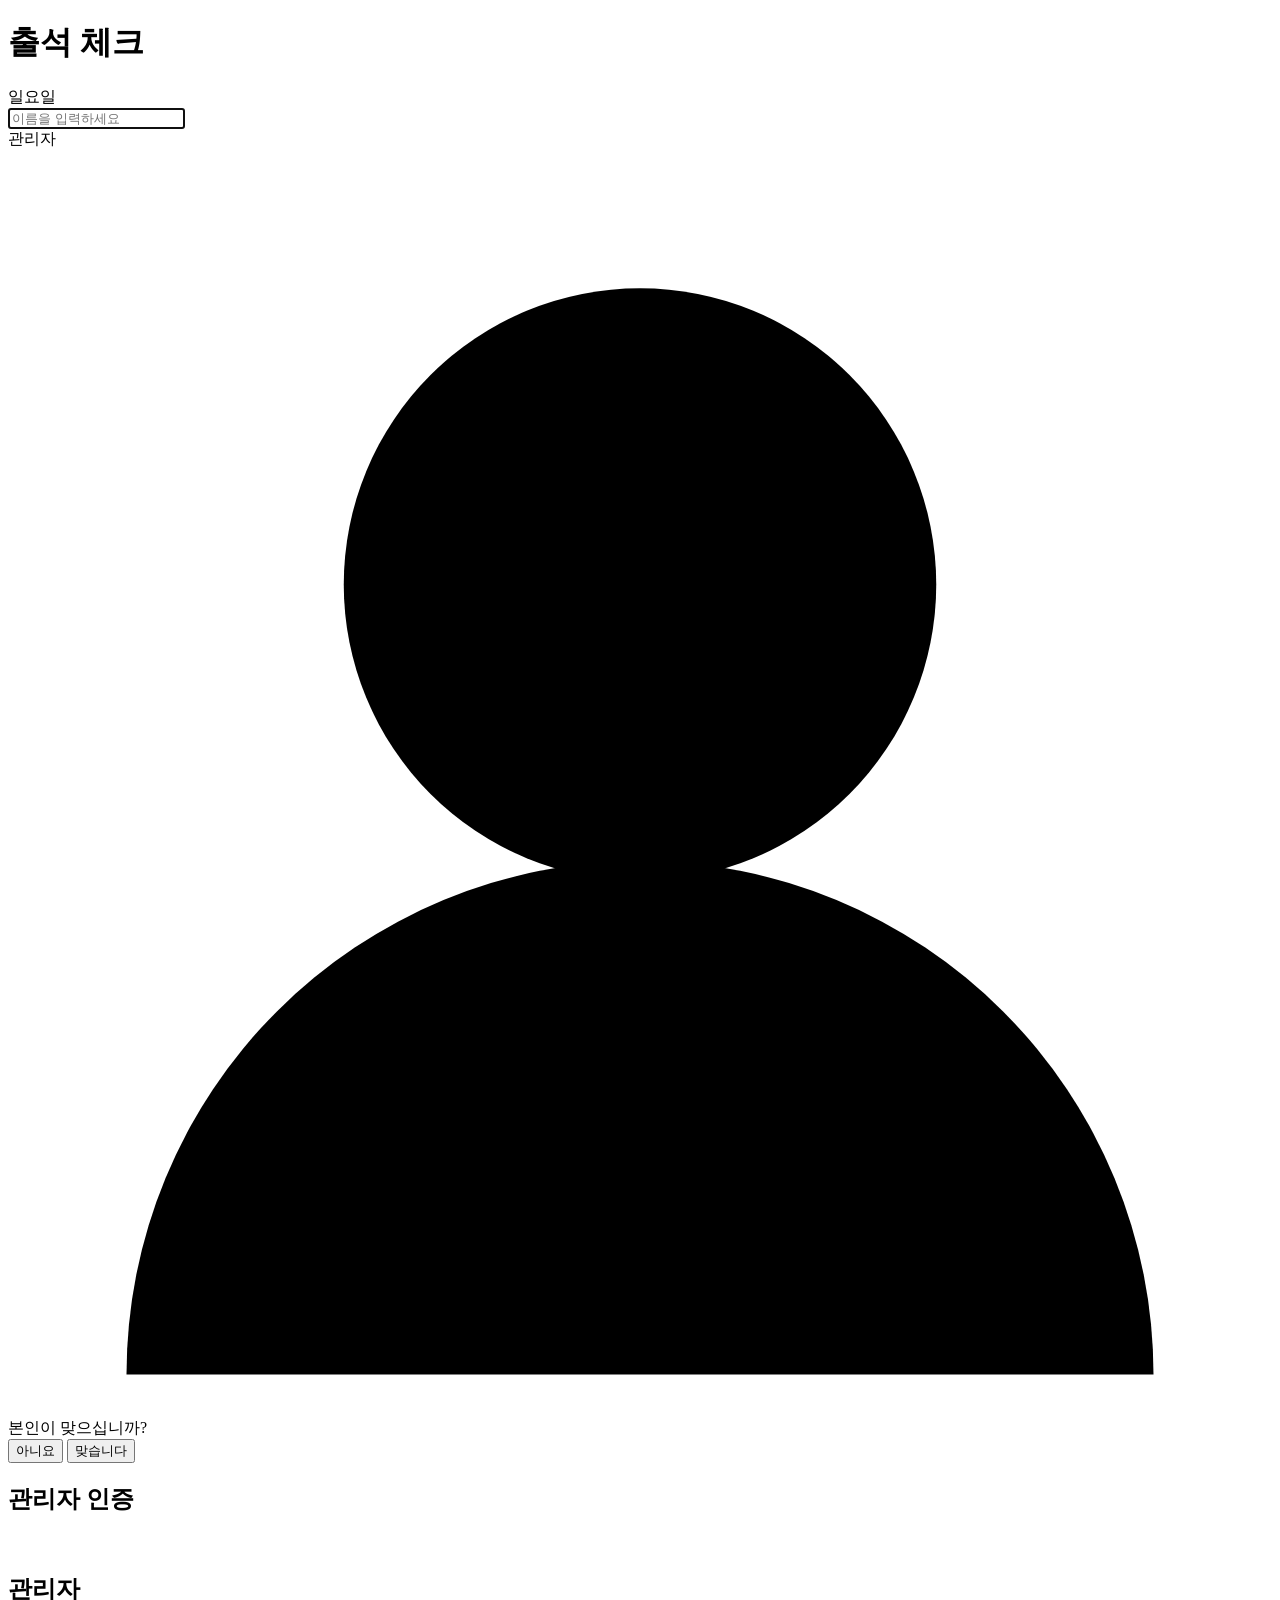
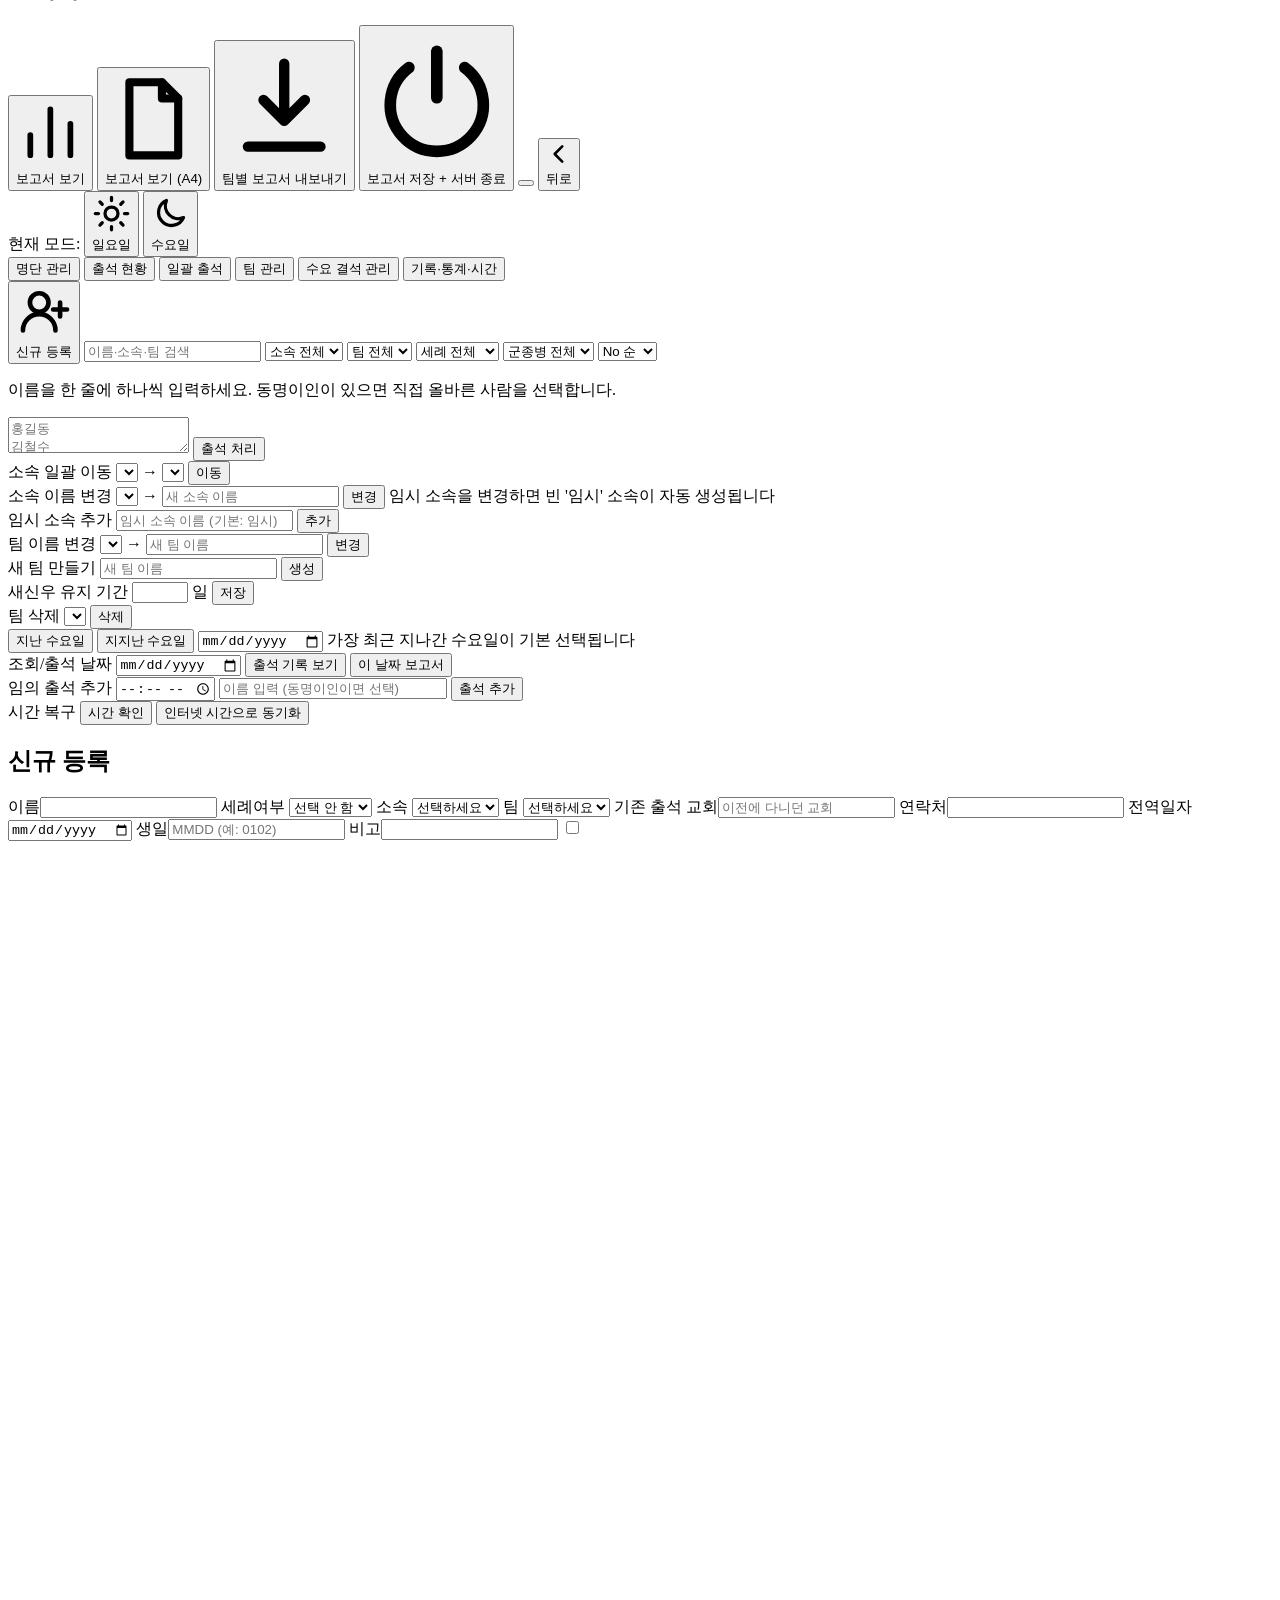
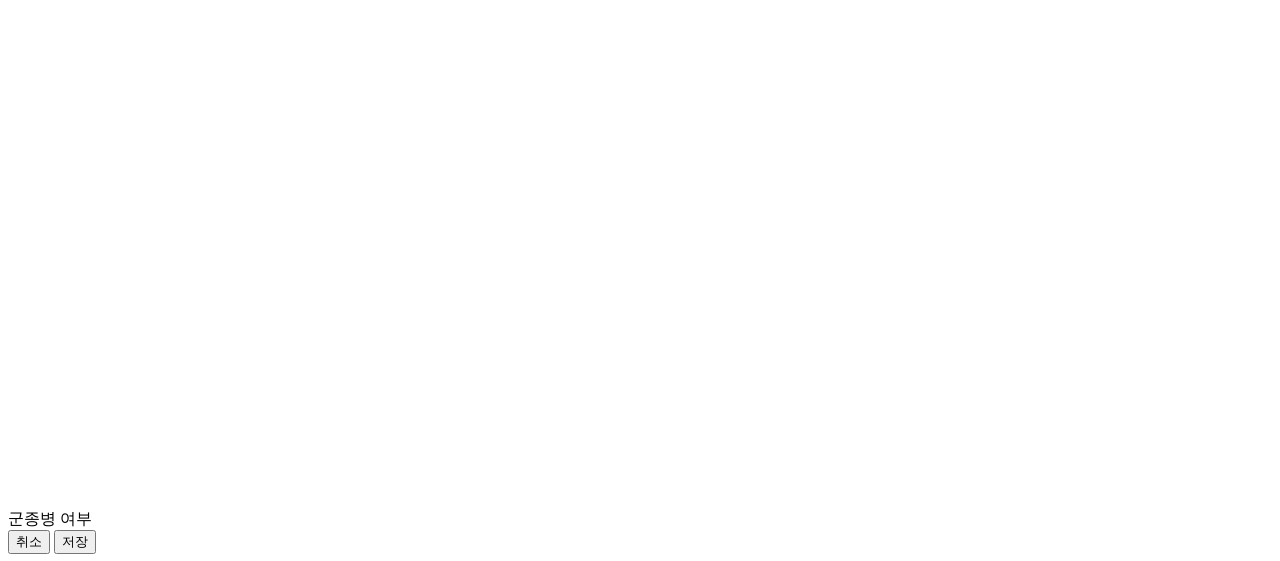
==== 주일/static/index.html @ 5f75ec71 "py js 간소화" ====
<!DOCTYPE html>
<html lang="ko">
<head>
<meta charset="UTF-8">
<meta name="viewport" content="width=device-width, initial-scale=1.0, user-scalable=no">
<title>출석 체크</title>
<link rel="stylesheet" href="/static/kiosk.css">
</head>
<body>
<div id="app">

  <!-- 메인 화면 -->
  <div id="screen-main" class="screen active">
    <div class="header">
      <h1>출석 체크</h1>
      <div class="header-right">
        <span class="mode-badge" id="mode-badge">일요일</span>
        <span class="env-badge" id="env-badge" style="display:none">(개발자 모드)</span>
        <div class="today" id="today"></div>
      </div>
    </div>
    <div class="search-area">
      <input id="name-input" class="input-box" type="text" autocomplete="off" placeholder="이름을 입력하세요" autofocus>
      <div id="suggestions" class="suggestions"></div>
    </div>
    <div class="admin-zone" id="admin-zone">관리자</div>
  </div>

  <!-- 2단계 확인 -->
  <div id="screen-confirm" class="screen">
    <div class="confirm-card">
      <div class="confirm-icon" aria-hidden="true">
        <svg viewBox="0 0 64 64" fill="currentColor" xmlns="http://www.w3.org/2000/svg">
          <circle cx="32" cy="22" r="15"/>
          <path d="M6 62a26 26 0 0 1 52 0z"/>
        </svg>
      </div>
      <div class="confirm-name" id="confirm-name"></div>
      <div class="confirm-sub" id="confirm-sub"></div>
      <div class="confirm-q">본인이 맞으십니까?</div>
      <div class="confirm-btns">
        <button class="btn btn-big btn-danger" id="btn-cancel">아니요</button>
        <button class="btn btn-big btn-primary" id="btn-ok">맞습니다</button>
      </div>
    </div>
  </div>

  <!-- 완료/오류 화면 -->
  <div id="screen-result" class="screen">
    <div class="result-card" id="result-card">
      <div class="result-icon" id="result-icon"></div>
      <div class="result-msg" id="result-msg"></div>
      <div class="result-sub" id="result-sub"></div>
    </div>
  </div>

  <!-- 관리자 PIN -->
  <div id="screen-admin-login" class="screen">
    <div class="panel">
      <h2>관리자 인증</h2>
      <div class="input-box" id="pin-display">&nbsp;</div>
      <div id="pin-error" class="pin-error"></div>
      <div id="pin-keypad" class="keypad"></div>
    </div>
  </div>

  <!-- 관리자 화면 -->
  <div id="screen-admin" class="screen">
    <div class="admin-header">
      <h2>관리자</h2>
      <div class="admin-header-btns">
        <button class="btn btn-primary" id="btn-report"><span class="ic" aria-hidden="true"><svg viewBox="0 0 24 24" fill="none" stroke="currentColor" stroke-width="2" stroke-linecap="round"><path d="M5 20v-7M12 20V4M19 20v-11"/></svg></span>보고서 보기</button>
        <button class="btn btn-primary" id="btn-report-a4"><span class="ic" aria-hidden="true"><svg viewBox="0 0 24 24" fill="none" stroke="currentColor" stroke-width="2" stroke-linecap="round" stroke-linejoin="round"><path d="M6 3h8l4 4v14H6z"/><path d="M14 3v4h4"/></svg></span>보고서 보기 (A4)</button>
        <button class="btn btn-primary" id="btn-export-teams"><span class="ic" aria-hidden="true"><svg viewBox="0 0 24 24" fill="none" stroke="currentColor" stroke-width="2" stroke-linecap="round" stroke-linejoin="round"><path d="M12 4v11m0 0l-4-4m4 4l4-4"/><path d="M5 20h14"/></svg></span>팀별 보고서 내보내기</button>
        <button class="btn btn-danger" id="btn-shutdown"><span class="ic" aria-hidden="true"><svg viewBox="0 0 24 24" fill="none" stroke="currentColor" stroke-width="2" stroke-linecap="round" stroke-linejoin="round"><path d="M12 4v8"/><path d="M7.2 6.8a8 8 0 1 0 9.6 0"/></svg></span>보고서 저장 + 서버 종료</button>
        <button class="btn btn-outline icon-btn" id="btn-theme" aria-label="화면 모드 전환" data-theme-label=""></button>
        <button class="btn btn-outline" id="btn-admin-back"><span class="ic" aria-hidden="true"><svg viewBox="0 0 24 24" fill="none" stroke="currentColor" stroke-width="2.4" stroke-linecap="round" stroke-linejoin="round"><path d="M15 5l-7 7 7 7"/></svg></span>뒤로</button>
      </div>
    </div>
    <div class="mode-admin">
      <span class="mode-admin-label">현재 모드:</span>
      <button class="btn mode-admin-btn active" id="admin-mode-sunday" data-mode="sunday"><span class="ic" aria-hidden="true"><svg viewBox="0 0 24 24" fill="none" stroke="currentColor" stroke-width="2" stroke-linecap="round"><circle cx="12" cy="12" r="4"/><path d="M12 2v2m0 16v2M4.9 4.9l1.4 1.4m11.4 11.4 1.4 1.4M2 12h2m16 0h2M4.9 19.1l1.4-1.4M17.7 6.3l1.4-1.4"/></svg></span>일요일</button>
      <button class="btn mode-admin-btn" id="admin-mode-wednesday" data-mode="wednesday"><span class="ic" aria-hidden="true"><svg viewBox="0 0 24 24" fill="none" stroke="currentColor" stroke-width="2" stroke-linecap="round" stroke-linejoin="round"><path d="M20 14.5A8 8 0 0 1 9.5 4 8 8 0 1 0 20 14.5z"/></svg></span>수요일</button>
      <span class="mode-admin-hint" id="mode-admin-hint"></span>
    </div>
    <div class="tabs">
      <button class="tab active" data-tab="roster">명단 관리</button>
      <button class="tab" data-tab="attend">출석 현황</button>
      <button class="tab" data-tab="bulk">일괄 출석</button>
      <button class="tab" data-tab="teams">팀 관리</button>
      <button class="tab" data-tab="absences">수요 결석 관리</button>
      <button class="tab" data-tab="history">기록·통계·시간</button>
    </div>
    <div id="tab-roster" class="tab-panel active">
      <div class="roster-toolbar">
        <button class="btn btn-primary" id="btn-add-user"><span class="ic" aria-hidden="true"><svg viewBox="0 0 24 24" fill="none" stroke="currentColor" stroke-width="2" stroke-linecap="round" stroke-linejoin="round"><circle cx="10" cy="8" r="4"/><path d="M3 20a7 7 0 0 1 14 0"/><path d="M19 8v6m-3-3h6"/></svg></span>신규 등록</button>
        <input id="roster-search" type="text" placeholder="이름·소속·팀 검색">
        <select id="roster-filter-aff" class="roster-select"><option value="">소속 전체</option></select>
        <select id="roster-filter-team" class="roster-select"><option value="">팀 전체</option></select>
        <select id="roster-filter-baptism" class="roster-select">
          <option value="">세례 전체</option>
          <option value="O">O (세례)</option>
          <option value="X">X (미세례)</option>
          <option value="blank">미기재</option>
        </select>
        <select id="roster-filter-chaplain" class="roster-select">
          <option value="">군종병 전체</option>
          <option value="1">군종병</option>
          <option value="0">일반 신우</option>
        </select>
        <select id="roster-sort" class="roster-select">
          <option value="id">No 순</option>
          <option value="name_asc">이름 ↑</option>
          <option value="name_desc">이름 ↓</option>
          <option value="birthday_asc">생일 ↑</option>
          <option value="birthday_desc">생일 ↓</option>
          <option value="team_asc">팀 ↑</option>
          <option value="team_desc">팀 ↓</option>
        </select>
      </div>
      <div id="roster-table-wrap" class="table-wrap"></div>
    </div>
    <div id="tab-attend" class="tab-panel">
      <div id="attend-summary" class="attend-summary"></div>
      <div class="table-wrap"><table id="attend-table"></table></div>
    </div>
    <div id="tab-bulk" class="tab-panel">
      <div class="bulk-toolbar">
        <p class="bulk-hint">이름을 한 줄에 하나씩 입력하세요. 동명이인이 있으면 직접 올바른 사람을 선택합니다.</p>
        <textarea id="bulk-names" class="bulk-textarea" placeholder="홍길동&#10;김철수&#10;이영희"></textarea>
        <button class="btn btn-primary" id="btn-bulk-run">출석 처리</button>
      </div>
      <div id="bulk-resolve" class="bulk-resolve"></div>
      <div id="bulk-result" class="bulk-result"></div>
    </div>
    <div id="tab-teams" class="tab-panel">
      <div class="team-admin">
        <div class="team-admin-row">
          <span class="team-admin-label">소속 일괄 이동</span>
          <select id="tm-move-aff" class="input-select"></select>
          <span class="team-arrow">→</span>
          <select id="tm-move-team" class="input-select"></select>
          <button class="btn btn-primary" id="btn-team-move">이동</button>
          <span class="team-admin-hint" id="tm-move-hint"></span>
        </div>
        <div class="team-admin-row">
          <span class="team-admin-label">소속 이름 변경</span>
          <select id="am-rename-old" class="input-select"></select>
          <span class="team-arrow">→</span>
          <input id="am-rename-new" type="text" placeholder="새 소속 이름">
          <button class="btn btn-primary" id="btn-aff-rename">변경</button>
          <span class="team-admin-hint">임시 소속을 변경하면 빈 '임시' 소속이 자동 생성됩니다</span>
        </div>
        <div class="team-admin-row">
          <span class="team-admin-label">임시 소속 추가</span>
          <input id="am-create-name" type="text" placeholder="임시 소속 이름 (기본: 임시)">
          <button class="btn btn-primary" id="btn-aff-create">추가</button>
        </div>
        <div class="team-admin-row">
          <span class="team-admin-label">팀 이름 변경</span>
          <select id="tm-rename-old" class="input-select"></select>
          <span class="team-arrow">→</span>
          <input id="tm-rename-new" type="text" placeholder="새 팀 이름">
          <button class="btn btn-primary" id="btn-team-rename">변경</button>
        </div>
        <div class="team-admin-row">
          <span class="team-admin-label">새 팀 만들기</span>
          <input id="tm-create-name" type="text" placeholder="새 팀 이름">
          <button class="btn btn-primary" id="btn-team-create">생성</button>
        </div>
        <div class="team-admin-row">
          <span class="team-admin-label">새신우 유지 기간</span>
          <input id="tm-newbie-days" type="number" min="1" max="365">
          <span>일</span>
          <button class="btn btn-primary" id="btn-newbie-days">저장</button>
          <span class="team-admin-hint" id="tm-newbie-hint"></span>
        </div>
        <div class="team-admin-row">
          <span class="team-admin-label">팀 삭제</span>
          <select id="tm-delete-team" class="input-select"></select>
          <button class="btn btn-danger" id="btn-team-delete">삭제</button>
          <span class="team-admin-hint" id="tm-delete-hint"></span>
        </div>
      </div>
    </div>
    <div id="tab-absences" class="tab-panel">
      <div class="abs-toolbar">
        <button class="btn btn-outline" id="btn-abs-prev1">지난 수요일</button>
        <button class="btn btn-outline" id="btn-abs-prev2">지지난 수요일</button>
        <input type="date" id="abs-date" class="input-select abs-date">
        <span class="abs-date-hint">가장 최근 지나간 수요일이 기본 선택됩니다</span>
      </div>
      <div id="abs-list" class="table-wrap"></div>
    </div>
    <div id="tab-history" class="tab-panel">
      <div class="team-admin">
        <div class="team-admin-row">
          <span class="team-admin-label">조회/출석 날짜</span>
          <input id="h-date" type="date" class="input-select">
          <button class="btn btn-primary" id="btn-h-load">출석 기록 보기</button>
          <button class="btn btn-primary" id="btn-h-report">이 날짜 보고서</button>
        </div>
        <div class="team-admin-row" style="align-items:flex-start">
          <span class="team-admin-label">임의 출석 추가</span>
          <input id="h-time" type="time" class="input-select" style="max-width:160px">
          <input id="h-name" type="text" placeholder="이름 입력 (동명이인이면 선택)" class="input-select" style="min-width:220px">
          <button class="btn btn-primary" id="btn-h-add">출석 추가</button>
          <span class="team-admin-hint" id="h-add-hint"></span>
        </div>
        <div id="h-resolve" class="bulk-resolve-box"></div>
        <div class="team-admin-row" style="align-items:flex-start">
          <span class="team-admin-label">시간 복구</span>
          <button class="btn btn-primary" id="btn-time-check">시간 확인</button>
          <button class="btn btn-primary" id="btn-time-sync">인터넷 시간으로 동기화</button>
          <span class="team-admin-hint" id="h-time-hint"></span>
        </div>
      </div>
      <div id="h-list" class="table-wrap"></div>
    </div>
  </div>

  <!-- 사용자 등록/수정 폼 -->
  <div id="screen-user-form" class="screen">
    <div class="panel">
      <h2 id="form-title">신규 등록</h2>
      <div class="form-grid">
        <label>이름<input id="f-name" type="text"></label>
        <label>세례여부
          <select id="f-baptism" class="input-select">
            <option value="">선택 안 함</option>
            <option value="O">O (세례)</option>
            <option value="X">X (미세례)</option>
          </select>
        </label>
        <label>소속
          <select id="f-affiliation" class="input-select">
            <option value="">선택하세요</option>
          </select>
        </label>
        <label>팀
          <select id="f-team" class="input-select">
            <option value="">선택하세요</option>
          </select>
        </label>
        <label>기존 출석 교회<input id="f-prev-church" type="text" placeholder="이전에 다니던 교회"></label>
        <label>연락처<input id="f-phone" type="text"></label>
        <label>전역일자<input id="f-discharge" type="date"></label>
        <label>생일<input id="f-birthday" type="text" placeholder="MMDD (예: 0102)" maxlength="4"></label>
        <label>비고<input id="f-note" type="text"></label>
        <label class="form-check">
          <input type="checkbox" id="f-chaplain">
          <span class="check-box" aria-hidden="true"><svg viewBox="0 0 24 24" fill="none" stroke-width="3" stroke-linecap="round" stroke-linejoin="round"><path d="M20 6L9 17l-5-5"/></svg></span>
          <span>군종병 여부</span>
        </label>
      </div>
      <div class="form-btns">
        <button class="btn btn-danger" id="btn-form-cancel">취소</button>
        <button class="btn btn-primary" id="btn-form-save">저장</button>
      </div>
    </div>
  </div>

</div>

  <!-- iOS 스타일 알럿/토스트 -->
  <div id="ios-layer" class="ios-layer" aria-hidden="true">
    <div class="ios-backdrop"></div>
    <div class="ios-dialog" role="alertdialog" aria-modal="true" aria-labelledby="ios-dialog-title"></div>
  </div>
  <div id="ios-toast" class="ios-toast" role="status" aria-live="polite"></div>

<!-- core부터 시작 (다른 모듈이 의존) -->
<script src="/static/js/core/dom.js"></script>
<script src="/static/js/core/utils.js"></script>
<script src="/static/js/core/api.js"></script>

<!-- UI 컴포넌트 -->
<script src="/static/js/ui/screen.js"></script>
<script src="/static/js/ui/dialog.js"></script>
<script src="/static/js/ui/theme.js"></script>
<script src="/static/js/ui/picker.js"></script>

<!-- 공개 기능 -->
<script src="/static/js/public/search.js"></script>
<script src="/static/js/public/checkin.js"></script>

<!-- 관리자 기능 -->
<script src="/static/js/admin/auth.js"></script>
<script src="/static/js/admin/mode.js"></script>
<script src="/static/js/admin/roster.js"></script>
<script src="/static/js/admin/user_form.js"></script>
<script src="/static/js/admin/attendance.js"></script>
<script src="/static/js/admin/bulk.js"></script>
<script src="/static/js/admin/team.js"></script>
<script src="/static/js/admin/absence.js"></script>
<script src="/static/js/admin/history.js"></script>

<!-- 컴포넌트 -->
<script src="/static/js/components/report.js"></script>
<script src="/static/js/components/tabs.js"></script>

<!-- 진입점 (마지막) -->
<script src="/static/js/main.js"></script>
</body>
</html>
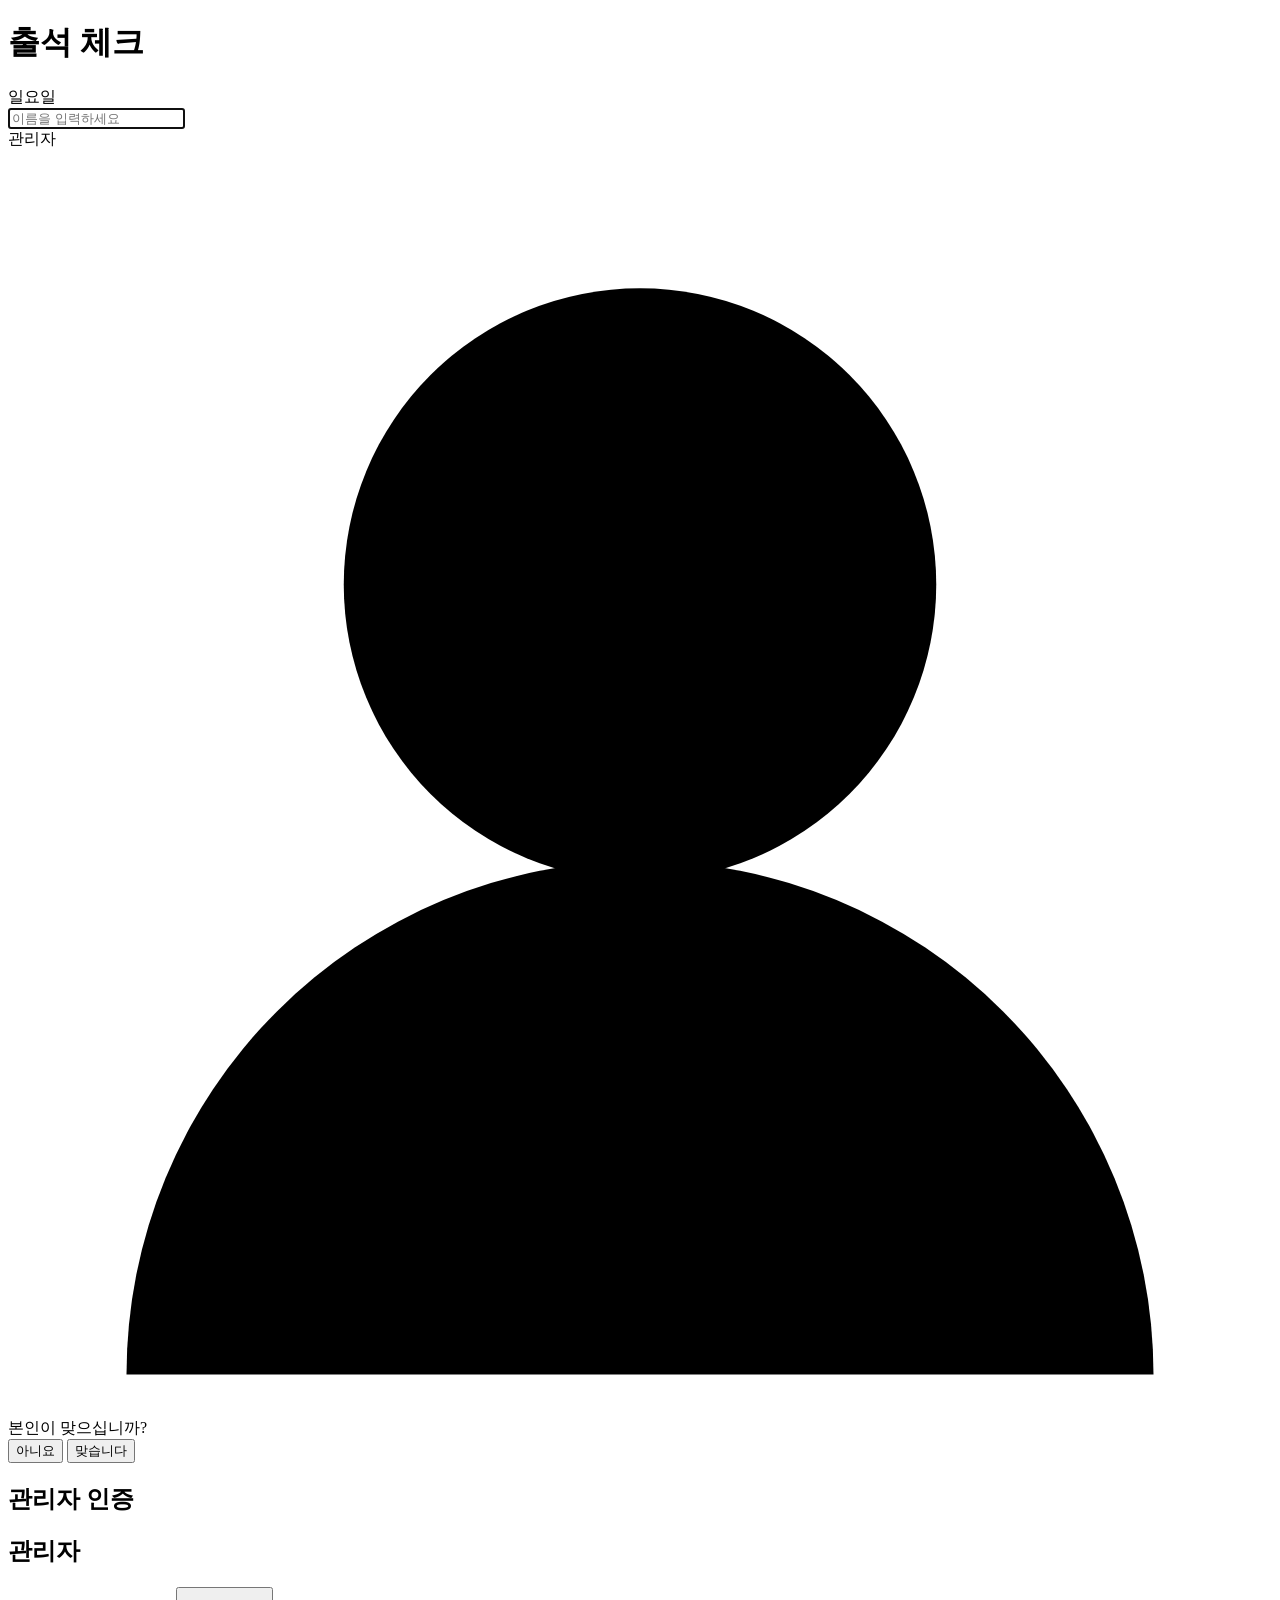
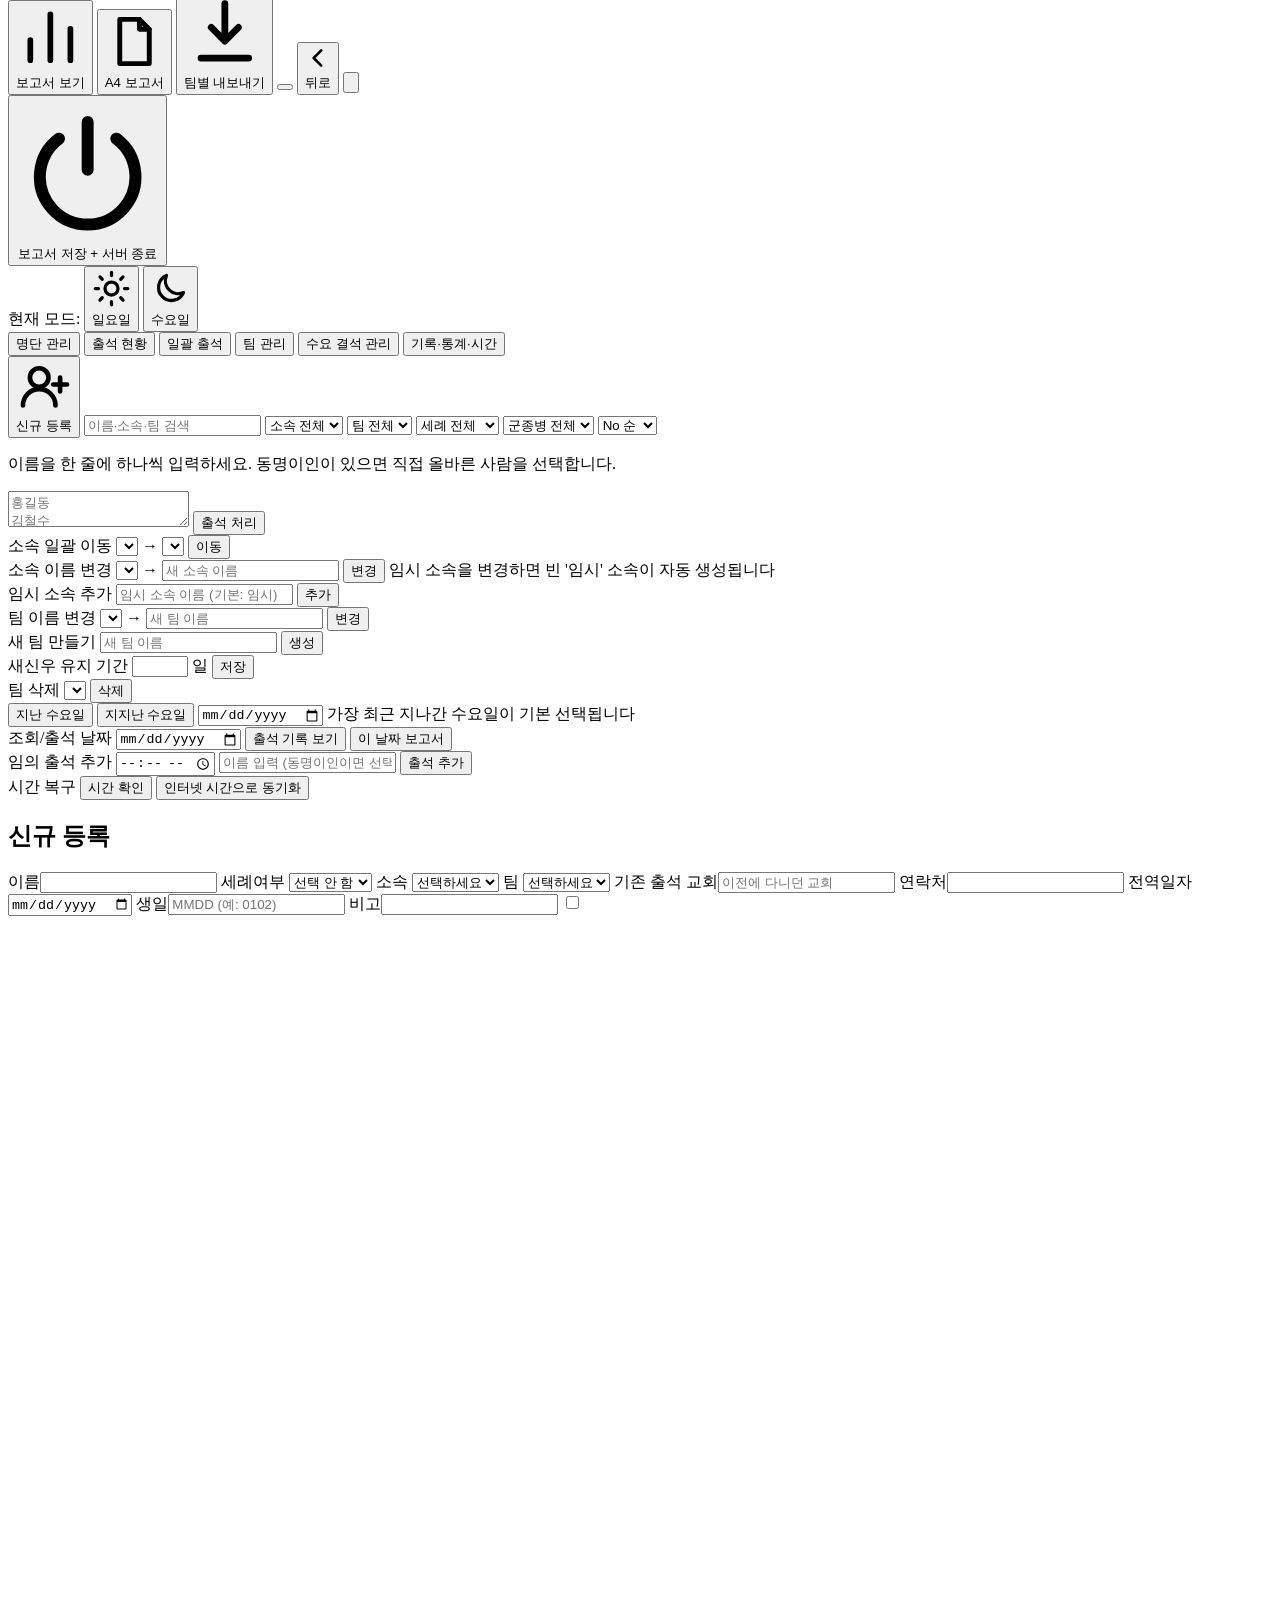
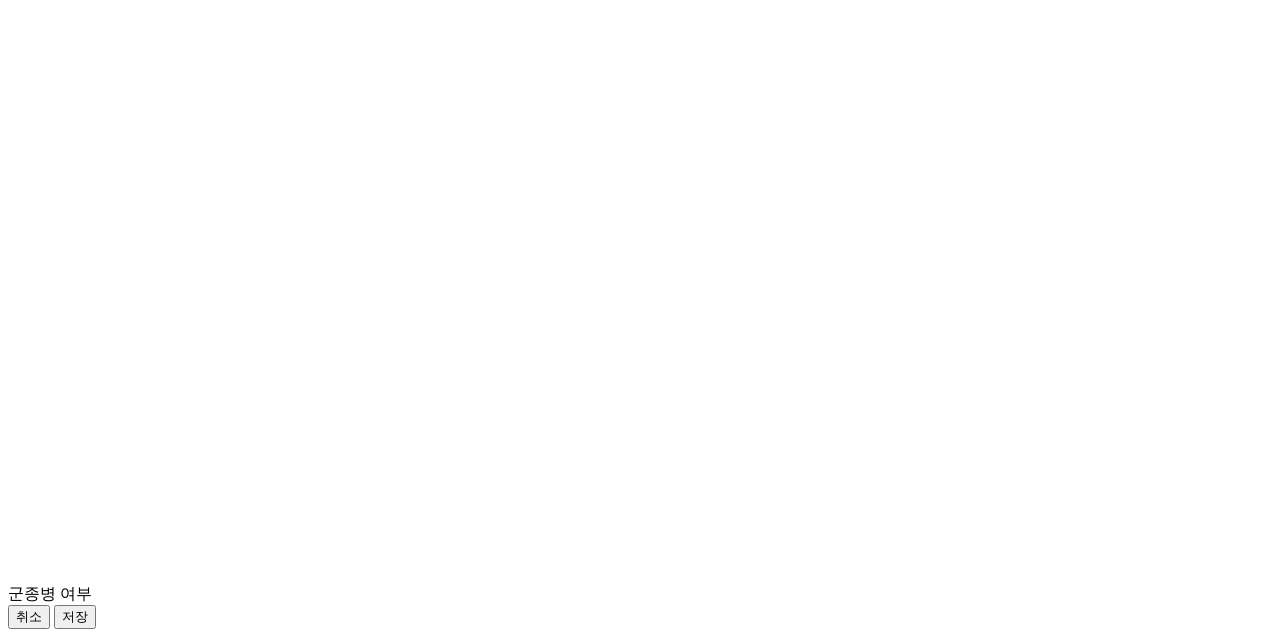
==== commit d0dde360: "키오스크 UI Apple식 디자인 개선 - 디자인 토큰(tokens.css) + 전역 base.css 신설 - 메인 출석 화면/PIN 인증 화면 재디자인, PIN 4-dot 키패드" ====
--- a/주일/static/index.html
+++ b/주일/static/index.html
@@ -2,8 +2,10 @@
 <html lang="ko">
 <head>
 <meta charset="UTF-8">
-<meta name="viewport" content="width=device-width, initial-scale=1.0, user-scalable=no">
+<meta name="viewport" content="width=device-width, initial-scale=1.0, maximum-scale=1.0, user-scalable=no, viewport-fit=cover">
 <title>출석 체크</title>
+<link rel="stylesheet" href="/static/css/tokens.css">
+<link rel="stylesheet" href="/static/css/base.css">
 <link rel="stylesheet" href="/static/kiosk.css">
 </head>
 <body>
@@ -11,19 +13,21 @@
 
   <!-- 메인 화면 -->
   <div id="screen-main" class="screen active">
-    <div class="header">
-      <h1>출석 체크</h1>
+    <header class="header">
+      <div class="header-main">
+        <h1>출석 체크</h1>
+        <div class="today" id="today"></div>
+      </div>
       <div class="header-right">
         <span class="mode-badge" id="mode-badge">일요일</span>
         <span class="env-badge" id="env-badge" style="display:none">(개발자 모드)</span>
-        <div class="today" id="today"></div>
-      </div>
-    </div>
+      </div>
+    </header>
     <div class="search-area">
       <input id="name-input" class="input-box" type="text" autocomplete="off" placeholder="이름을 입력하세요" autofocus>
       <div id="suggestions" class="suggestions"></div>
     </div>
-    <div class="admin-zone" id="admin-zone">관리자</div>
+    <div class="admin-zone" id="admin-zone" role="button" tabindex="0">관리자</div>
   </div>
 
   <!-- 2단계 확인 -->
@@ -56,9 +60,14 @@
 
   <!-- 관리자 PIN -->
   <div id="screen-admin-login" class="screen">
-    <div class="panel">
+    <div class="pin-panel">
       <h2>관리자 인증</h2>
-      <div class="input-box" id="pin-display">&nbsp;</div>
+      <div class="pin-dots" id="pin-dots" role="img" aria-label="PIN 입력">
+        <span class="pin-dot"></span>
+        <span class="pin-dot"></span>
+        <span class="pin-dot"></span>
+        <span class="pin-dot"></span>
+      </div>
       <div id="pin-error" class="pin-error"></div>
       <div id="pin-keypad" class="keypad"></div>
     </div>
@@ -68,13 +77,24 @@
   <div id="screen-admin" class="screen">
     <div class="admin-header">
       <h2>관리자</h2>
-      <div class="admin-header-btns">
-        <button class="btn btn-primary" id="btn-report"><span class="ic" aria-hidden="true"><svg viewBox="0 0 24 24" fill="none" stroke="currentColor" stroke-width="2" stroke-linecap="round"><path d="M5 20v-7M12 20V4M19 20v-11"/></svg></span>보고서 보기</button>
-        <button class="btn btn-primary" id="btn-report-a4"><span class="ic" aria-hidden="true"><svg viewBox="0 0 24 24" fill="none" stroke="currentColor" stroke-width="2" stroke-linecap="round" stroke-linejoin="round"><path d="M6 3h8l4 4v14H6z"/><path d="M14 3v4h4"/></svg></span>보고서 보기 (A4)</button>
-        <button class="btn btn-primary" id="btn-export-teams"><span class="ic" aria-hidden="true"><svg viewBox="0 0 24 24" fill="none" stroke="currentColor" stroke-width="2" stroke-linecap="round" stroke-linejoin="round"><path d="M12 4v11m0 0l-4-4m4 4l4-4"/><path d="M5 20h14"/></svg></span>팀별 보고서 내보내기</button>
-        <button class="btn btn-danger" id="btn-shutdown"><span class="ic" aria-hidden="true"><svg viewBox="0 0 24 24" fill="none" stroke="currentColor" stroke-width="2" stroke-linecap="round" stroke-linejoin="round"><path d="M12 4v8"/><path d="M7.2 6.8a8 8 0 1 0 9.6 0"/></svg></span>보고서 저장 + 서버 종료</button>
-        <button class="btn btn-outline icon-btn" id="btn-theme" aria-label="화면 모드 전환" data-theme-label=""></button>
-        <button class="btn btn-outline" id="btn-admin-back"><span class="ic" aria-hidden="true"><svg viewBox="0 0 24 24" fill="none" stroke="currentColor" stroke-width="2.4" stroke-linecap="round" stroke-linejoin="round"><path d="M15 5l-7 7 7 7"/></svg></span>뒤로</button>
+      <div class="admin-header-right">
+        <div class="admin-actions">
+          <button class="btn btn-primary" id="btn-report"><span class="ic" aria-hidden="true"><svg viewBox="0 0 24 24" fill="none" stroke="currentColor" stroke-width="2" stroke-linecap="round"><path d="M5 20v-7M12 20V4M19 20v-11"/></svg></span>보고서 보기</button>
+          <button class="btn btn-outline" id="btn-report-a4"><span class="ic" aria-hidden="true"><svg viewBox="0 0 24 24" fill="none" stroke="currentColor" stroke-width="2" stroke-linecap="round" stroke-linejoin="round"><path d="M6 3h8l4 4v14H6z"/><path d="M14 3v4h4"/></svg></span>A4 보고서</button>
+          <button class="btn btn-ghost" id="btn-export-teams"><span class="ic" aria-hidden="true"><svg viewBox="0 0 24 24" fill="none" stroke="currentColor" stroke-width="2" stroke-linecap="round" stroke-linejoin="round"><path d="M12 4v11m0 0l-4-4m4 4l4-4"/><path d="M5 20h14"/></svg></span>팀별 내보내기</button>
+          <span class="admin-sep" aria-hidden="true"></span>
+          <button class="btn btn-outline" id="btn-theme" aria-label="화면 모드 전환" data-theme-label=""></button>
+          <button class="btn btn-ghost" id="btn-admin-back"><span class="ic" aria-hidden="true"><svg viewBox="0 0 24 24" fill="none" stroke="currentColor" stroke-width="2.4" stroke-linecap="round" stroke-linejoin="round"><path d="M15 5l-7 7 7 7"/></svg></span>뒤로</button>
+          <button class="btn btn-icon" id="btn-more" aria-label="더보기 메뉴" aria-haspopup="menu" aria-expanded="false">
+            <span class="ic" aria-hidden="true"><svg viewBox="0 0 24 24" fill="currentColor"><circle cx="5" cy="12" r="1.7"/><circle cx="12" cy="12" r="1.7"/><circle cx="19" cy="12" r="1.7"/></svg></span>
+          </button>
+        </div>
+        <div class="admin-menu" id="admin-menu" role="menu" aria-label="관리자 메뉴">
+          <button class="admin-menu-item admin-menu-danger" id="btn-shutdown" role="menuitem">
+            <span class="ic" aria-hidden="true"><svg viewBox="0 0 24 24" fill="none" stroke="currentColor" stroke-width="2" stroke-linecap="round" stroke-linejoin="round"><path d="M12 4v8"/><path d="M7.2 6.8a8 8 0 1 0 9.6 0"/></svg></span>
+            보고서 저장 + 서버 종료
+          </button>
+        </div>
       </div>
     </div>
     <div class="mode-admin">
@@ -83,15 +103,15 @@
       <button class="btn mode-admin-btn" id="admin-mode-wednesday" data-mode="wednesday"><span class="ic" aria-hidden="true"><svg viewBox="0 0 24 24" fill="none" stroke="currentColor" stroke-width="2" stroke-linecap="round" stroke-linejoin="round"><path d="M20 14.5A8 8 0 0 1 9.5 4 8 8 0 1 0 20 14.5z"/></svg></span>수요일</button>
       <span class="mode-admin-hint" id="mode-admin-hint"></span>
     </div>
-    <div class="tabs">
-      <button class="tab active" data-tab="roster">명단 관리</button>
-      <button class="tab" data-tab="attend">출석 현황</button>
-      <button class="tab" data-tab="bulk">일괄 출석</button>
-      <button class="tab" data-tab="teams">팀 관리</button>
-      <button class="tab" data-tab="absences">수요 결석 관리</button>
-      <button class="tab" data-tab="history">기록·통계·시간</button>
-    </div>
-    <div id="tab-roster" class="tab-panel active">
+    <div class="tabs" role="tablist">
+      <button class="tab active" data-tab="roster" role="tab" aria-selected="true">명단 관리</button>
+      <button class="tab" data-tab="attend" role="tab" aria-selected="false">출석 현황</button>
+      <button class="tab" data-tab="bulk" role="tab" aria-selected="false">일괄 출석</button>
+      <button class="tab" data-tab="teams" role="tab" aria-selected="false">팀 관리</button>
+      <button class="tab" data-tab="absences" role="tab" aria-selected="false">수요 결석 관리</button>
+      <button class="tab" data-tab="history" role="tab" aria-selected="false">기록·통계·시간</button>
+    </div>
+    <div id="tab-roster" class="tab-panel active" role="tabpanel">
       <div class="roster-toolbar">
         <button class="btn btn-primary" id="btn-add-user"><span class="ic" aria-hidden="true"><svg viewBox="0 0 24 24" fill="none" stroke="currentColor" stroke-width="2" stroke-linecap="round" stroke-linejoin="round"><circle cx="10" cy="8" r="4"/><path d="M3 20a7 7 0 0 1 14 0"/><path d="M19 8v6m-3-3h6"/></svg></span>신규 등록</button>
         <input id="roster-search" type="text" placeholder="이름·소속·팀 검색">
@@ -120,11 +140,11 @@
       </div>
       <div id="roster-table-wrap" class="table-wrap"></div>
     </div>
-    <div id="tab-attend" class="tab-panel">
+    <div id="tab-attend" class="tab-panel" role="tabpanel">
       <div id="attend-summary" class="attend-summary"></div>
       <div class="table-wrap"><table id="attend-table"></table></div>
     </div>
-    <div id="tab-bulk" class="tab-panel">
+    <div id="tab-bulk" class="tab-panel" role="tabpanel">
       <div class="bulk-toolbar">
         <p class="bulk-hint">이름을 한 줄에 하나씩 입력하세요. 동명이인이 있으면 직접 올바른 사람을 선택합니다.</p>
         <textarea id="bulk-names" class="bulk-textarea" placeholder="홍길동&#10;김철수&#10;이영희"></textarea>
@@ -133,7 +153,7 @@
       <div id="bulk-resolve" class="bulk-resolve"></div>
       <div id="bulk-result" class="bulk-result"></div>
     </div>
-    <div id="tab-teams" class="tab-panel">
+    <div id="tab-teams" class="tab-panel" role="tabpanel">
       <div class="team-admin">
         <div class="team-admin-row">
           <span class="team-admin-label">소속 일괄 이동</span>
@@ -183,7 +203,7 @@
         </div>
       </div>
     </div>
-    <div id="tab-absences" class="tab-panel">
+    <div id="tab-absences" class="tab-panel" role="tabpanel">
       <div class="abs-toolbar">
         <button class="btn btn-outline" id="btn-abs-prev1">지난 수요일</button>
         <button class="btn btn-outline" id="btn-abs-prev2">지지난 수요일</button>
@@ -192,7 +212,7 @@
       </div>
       <div id="abs-list" class="table-wrap"></div>
     </div>
-    <div id="tab-history" class="tab-panel">
+    <div id="tab-history" class="tab-panel" role="tabpanel">
       <div class="team-admin">
         <div class="team-admin-row">
           <span class="team-admin-label">조회/출석 날짜</span>
@@ -202,8 +222,8 @@
         </div>
         <div class="team-admin-row" style="align-items:flex-start">
           <span class="team-admin-label">임의 출석 추가</span>
-          <input id="h-time" type="time" class="input-select" style="max-width:160px">
-          <input id="h-name" type="text" placeholder="이름 입력 (동명이인이면 선택)" class="input-select" style="min-width:220px">
+          <input id="h-time" type="time" class="input-select">
+          <input id="h-name" type="text" placeholder="이름 입력 (동명이인이면 선택)" class="input-select">
           <button class="btn btn-primary" id="btn-h-add">출석 추가</button>
           <span class="team-admin-hint" id="h-add-hint"></span>
         </div>
@@ -297,6 +317,7 @@
 
 <!-- 컴포넌트 -->
 <script src="/static/js/components/report.js"></script>
+<script src="/static/js/components/adminmenu.js"></script>
 <script src="/static/js/components/tabs.js"></script>
 
 <!-- 진입점 (마지막) -->
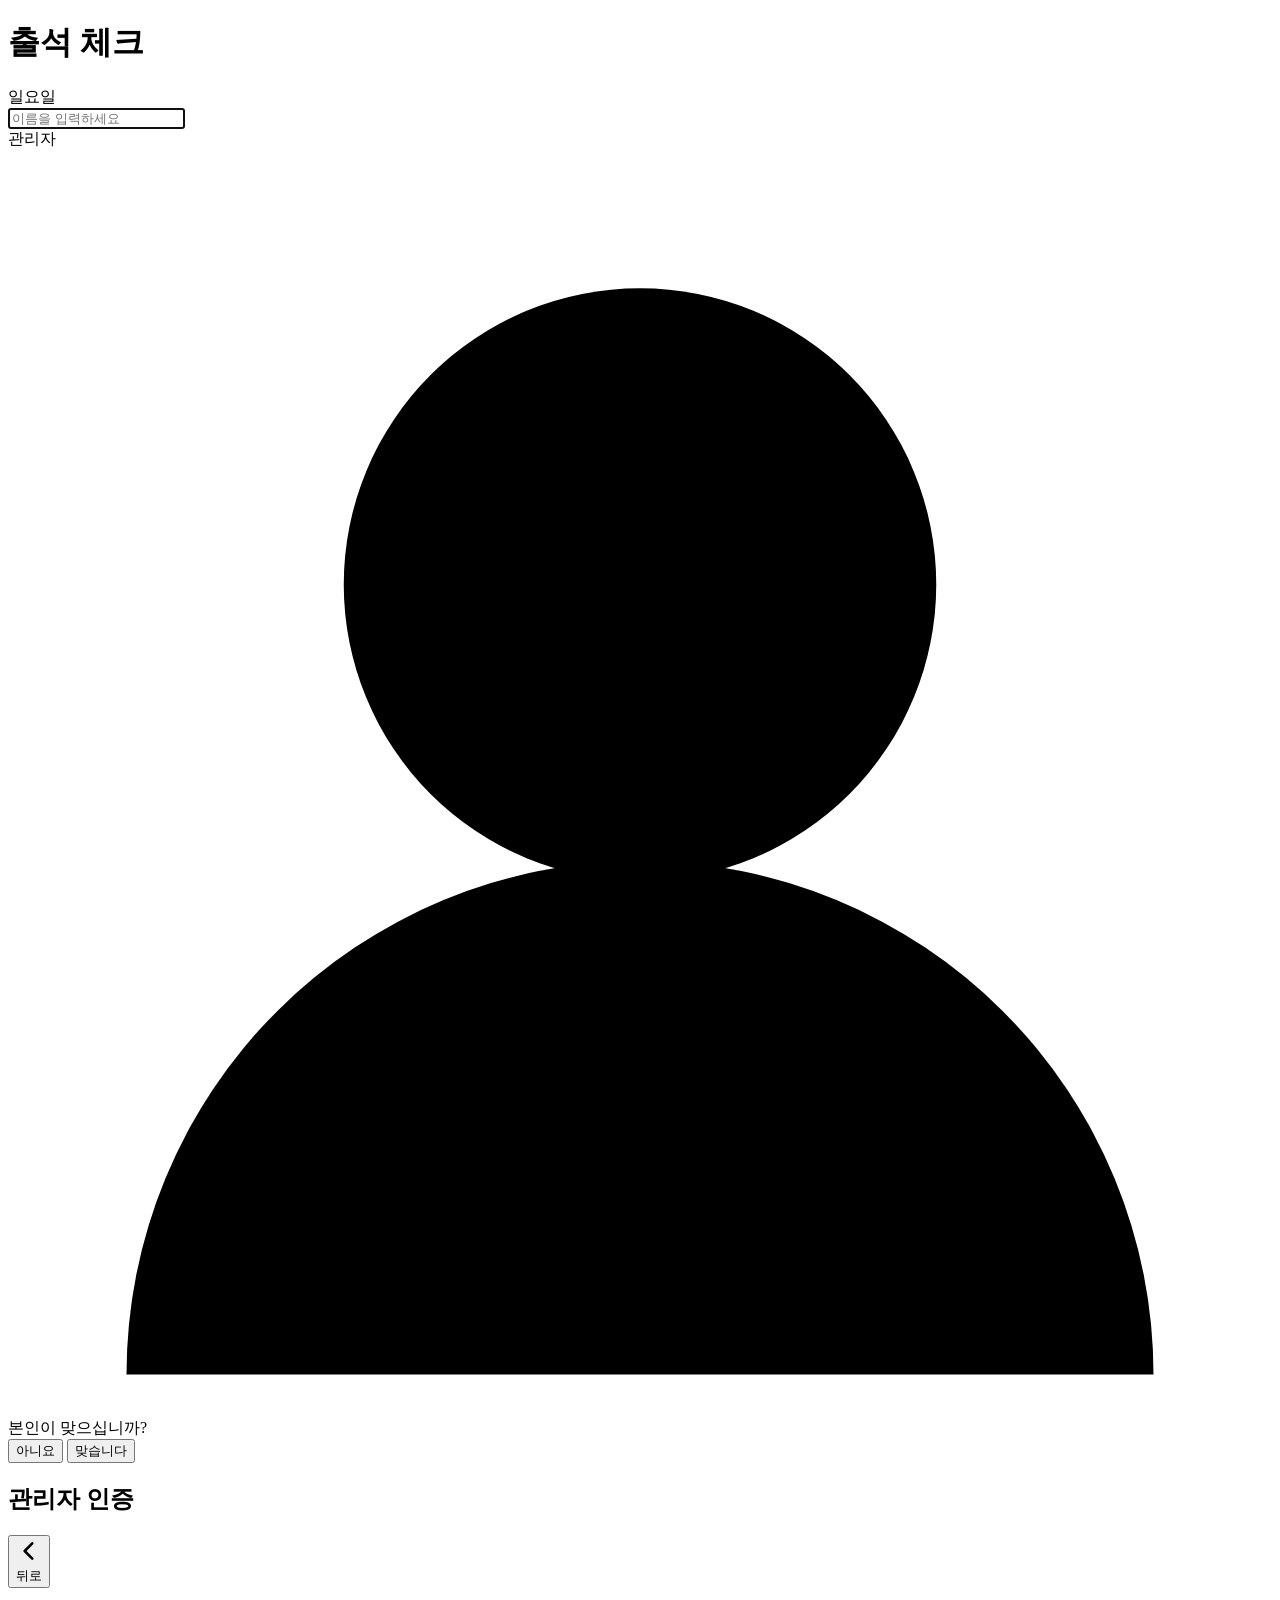
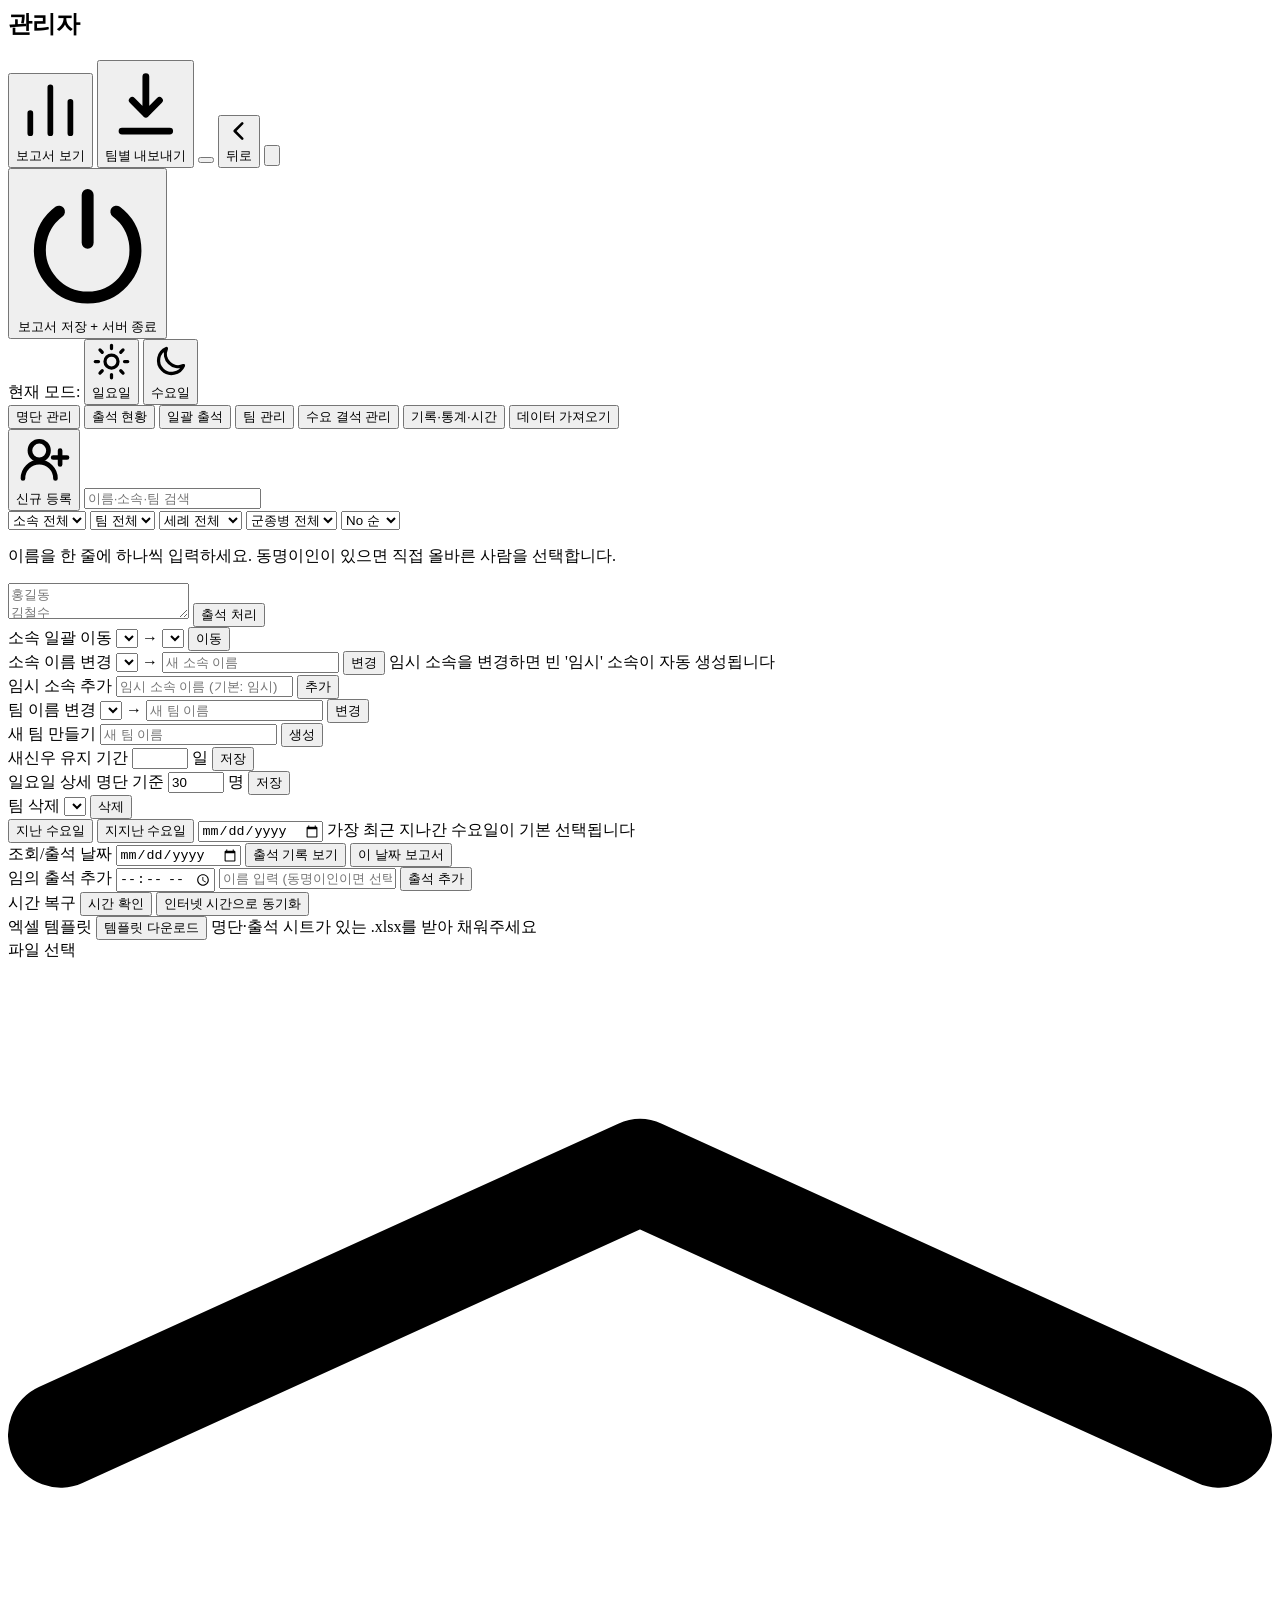
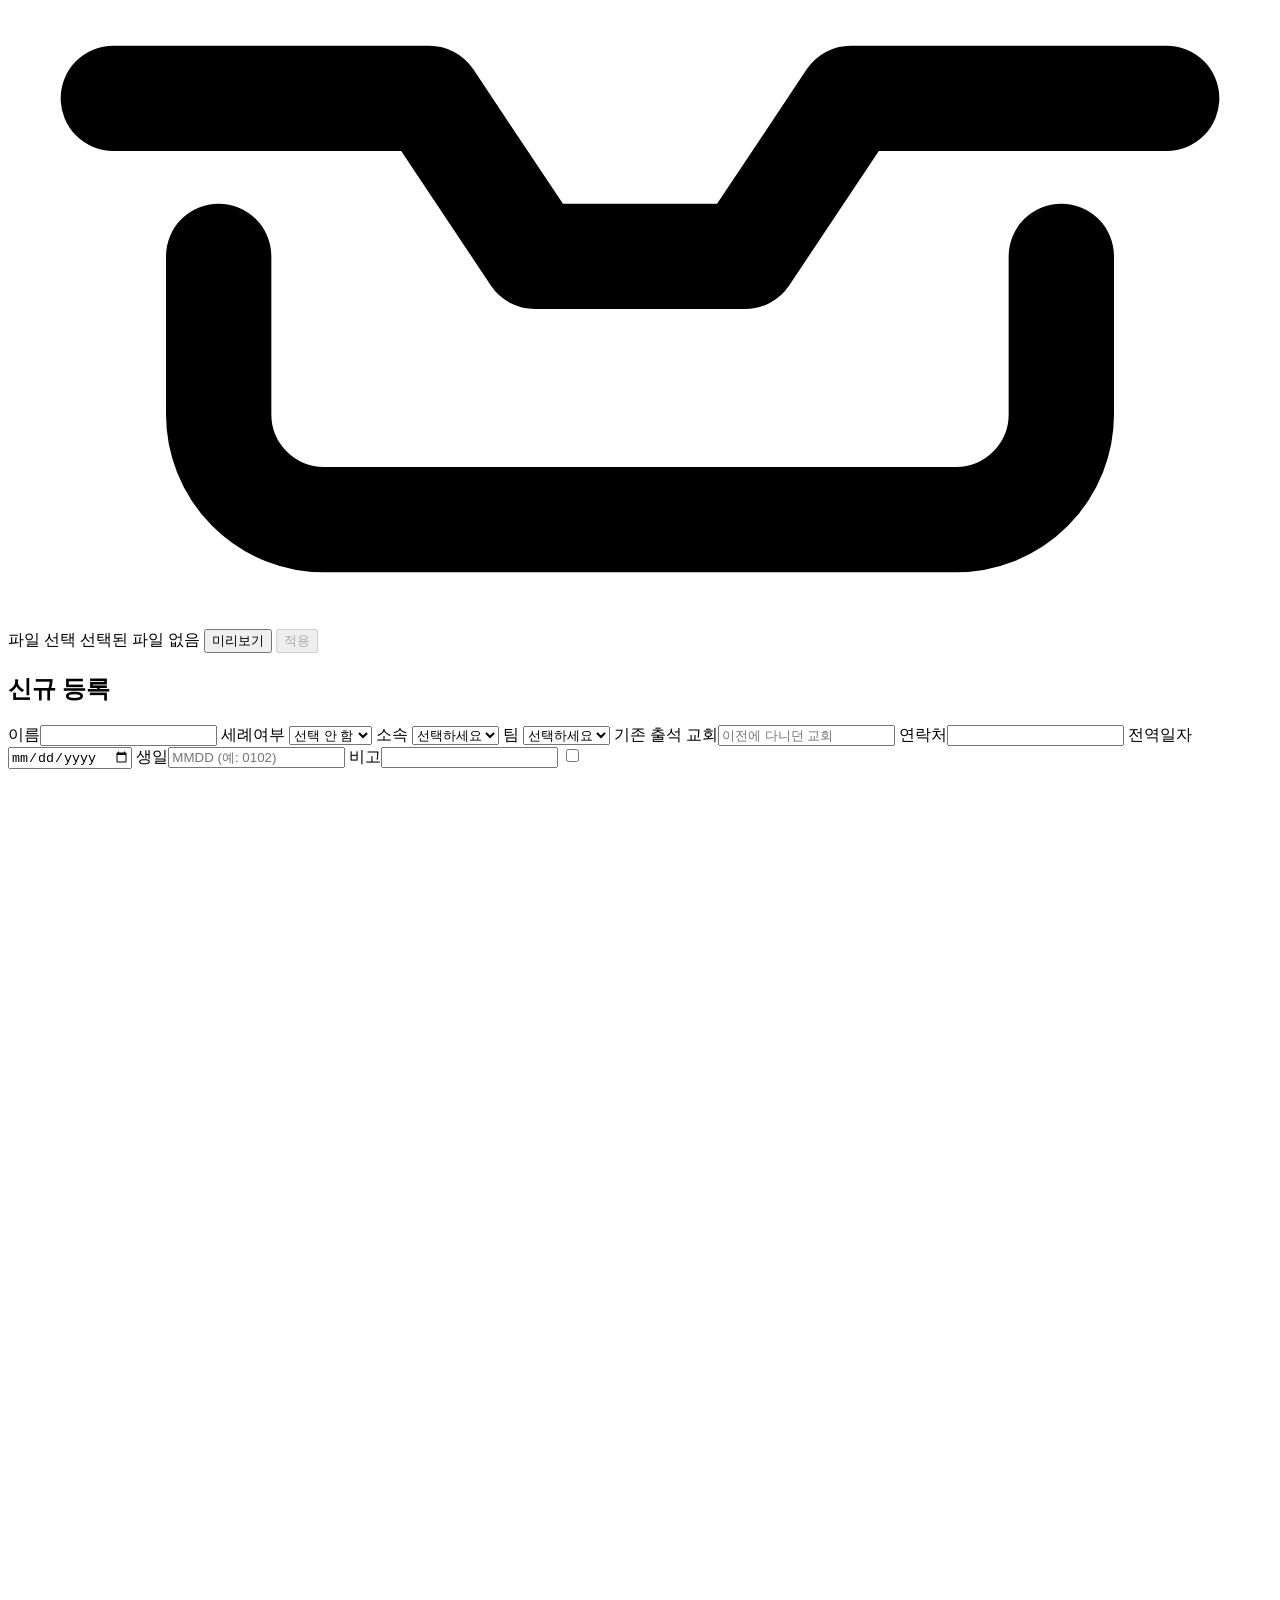
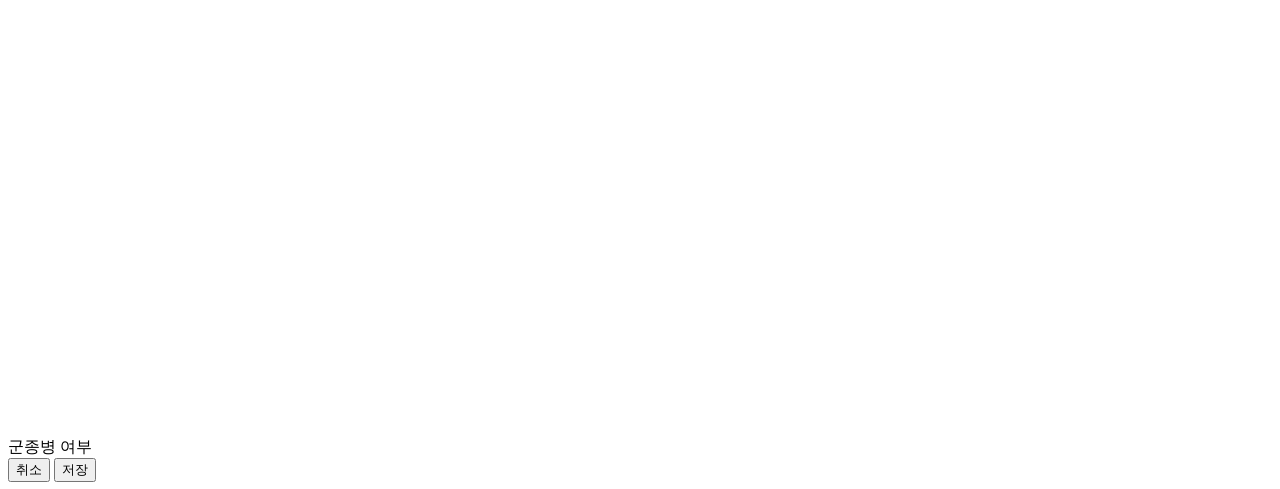
==== commit bf353221: "feat: A4 리포트 개편 + 엑셀 임포트 + 보고서 닫기 버튼 - 리포트 템플릿: 그래프 제거, 통계요약 한줄 배치, A4 정확 1장(1123px) - PNG 렌더: Playw" ====
--- a/주일/static/index.html
+++ b/주일/static/index.html
@@ -70,6 +70,7 @@
       </div>
       <div id="pin-error" class="pin-error"></div>
       <div id="pin-keypad" class="keypad"></div>
+      <button class="btn pin-back" id="btn-pin-back" type="button"><span class="ic" aria-hidden="true"><svg viewBox="0 0 24 24" fill="none" stroke="currentColor" stroke-width="2.4" stroke-linecap="round" stroke-linejoin="round"><path d="M15 5l-7 7 7 7"/></svg></span>뒤로</button>
     </div>
   </div>
 
@@ -80,7 +81,6 @@
       <div class="admin-header-right">
         <div class="admin-actions">
           <button class="btn btn-primary" id="btn-report"><span class="ic" aria-hidden="true"><svg viewBox="0 0 24 24" fill="none" stroke="currentColor" stroke-width="2" stroke-linecap="round"><path d="M5 20v-7M12 20V4M19 20v-11"/></svg></span>보고서 보기</button>
-          <button class="btn btn-outline" id="btn-report-a4"><span class="ic" aria-hidden="true"><svg viewBox="0 0 24 24" fill="none" stroke="currentColor" stroke-width="2" stroke-linecap="round" stroke-linejoin="round"><path d="M6 3h8l4 4v14H6z"/><path d="M14 3v4h4"/></svg></span>A4 보고서</button>
           <button class="btn btn-ghost" id="btn-export-teams"><span class="ic" aria-hidden="true"><svg viewBox="0 0 24 24" fill="none" stroke="currentColor" stroke-width="2" stroke-linecap="round" stroke-linejoin="round"><path d="M12 4v11m0 0l-4-4m4 4l4-4"/><path d="M5 20h14"/></svg></span>팀별 내보내기</button>
           <span class="admin-sep" aria-hidden="true"></span>
           <button class="btn btn-outline" id="btn-theme" aria-label="화면 모드 전환" data-theme-label=""></button>
@@ -110,33 +110,36 @@
       <button class="tab" data-tab="teams" role="tab" aria-selected="false">팀 관리</button>
       <button class="tab" data-tab="absences" role="tab" aria-selected="false">수요 결석 관리</button>
       <button class="tab" data-tab="history" role="tab" aria-selected="false">기록·통계·시간</button>
+      <button class="tab" data-tab="import" role="tab" aria-selected="false">데이터 가져오기</button>
     </div>
     <div id="tab-roster" class="tab-panel active" role="tabpanel">
       <div class="roster-toolbar">
         <button class="btn btn-primary" id="btn-add-user"><span class="ic" aria-hidden="true"><svg viewBox="0 0 24 24" fill="none" stroke="currentColor" stroke-width="2" stroke-linecap="round" stroke-linejoin="round"><circle cx="10" cy="8" r="4"/><path d="M3 20a7 7 0 0 1 14 0"/><path d="M19 8v6m-3-3h6"/></svg></span>신규 등록</button>
         <input id="roster-search" type="text" placeholder="이름·소속·팀 검색">
-        <select id="roster-filter-aff" class="roster-select"><option value="">소속 전체</option></select>
-        <select id="roster-filter-team" class="roster-select"><option value="">팀 전체</option></select>
-        <select id="roster-filter-baptism" class="roster-select">
-          <option value="">세례 전체</option>
-          <option value="O">O (세례)</option>
-          <option value="X">X (미세례)</option>
-          <option value="blank">미기재</option>
-        </select>
-        <select id="roster-filter-chaplain" class="roster-select">
-          <option value="">군종병 전체</option>
-          <option value="1">군종병</option>
-          <option value="0">일반 신우</option>
-        </select>
-        <select id="roster-sort" class="roster-select">
-          <option value="id">No 순</option>
-          <option value="name_asc">이름 ↑</option>
-          <option value="name_desc">이름 ↓</option>
-          <option value="birthday_asc">생일 ↑</option>
-          <option value="birthday_desc">생일 ↓</option>
-          <option value="team_asc">팀 ↑</option>
-          <option value="team_desc">팀 ↓</option>
-        </select>
+        <div class="roster-filters">
+          <select id="roster-filter-aff" class="roster-select"><option value="">소속 전체</option></select>
+          <select id="roster-filter-team" class="roster-select"><option value="">팀 전체</option></select>
+          <select id="roster-filter-baptism" class="roster-select">
+            <option value="">세례 전체</option>
+            <option value="O">O (세례)</option>
+            <option value="X">X (미세례)</option>
+            <option value="blank">미기재</option>
+          </select>
+          <select id="roster-filter-chaplain" class="roster-select">
+            <option value="">군종병 전체</option>
+            <option value="1">군종병</option>
+            <option value="0">일반 신우</option>
+          </select>
+          <select id="roster-sort" class="roster-select">
+            <option value="id">No 순</option>
+            <option value="name_asc">이름 ↑</option>
+            <option value="name_desc">이름 ↓</option>
+            <option value="birthday_asc">생일 ↑</option>
+            <option value="birthday_desc">생일 ↓</option>
+            <option value="team_asc">팀 ↑</option>
+            <option value="team_desc">팀 ↓</option>
+          </select>
+        </div>
       </div>
       <div id="roster-table-wrap" class="table-wrap"></div>
     </div>
@@ -196,6 +199,13 @@
           <span class="team-admin-hint" id="tm-newbie-hint"></span>
         </div>
         <div class="team-admin-row">
+          <span class="team-admin-label">일요일 상세 명단 기준</span>
+          <input id="tm-sunday-threshold" type="number" min="1" max="999" value="30">
+          <span>명</span>
+          <button class="btn btn-primary" id="btn-sunday-threshold">저장</button>
+          <span class="team-admin-hint" id="tm-sunday-hint"></span>
+        </div>
+        <div class="team-admin-row">
           <span class="team-admin-label">팀 삭제</span>
           <select id="tm-delete-team" class="input-select"></select>
           <button class="btn btn-danger" id="btn-team-delete">삭제</button>
@@ -236,6 +246,27 @@
         </div>
       </div>
       <div id="h-list" class="table-wrap"></div>
+    </div>
+    <div id="tab-import" class="tab-panel" role="tabpanel">
+      <div class="team-admin">
+        <div class="team-admin-row">
+          <span class="team-admin-label">엑셀 템플릿</span>
+          <button class="btn btn-primary" id="btn-import-template">템플릿 다운로드</button>
+          <span class="team-admin-hint" id="imp-template-hint">명단·출석 시트가 있는 .xlsx를 받아 채워주세요</span>
+        </div>
+        <div class="team-admin-row">
+          <span class="team-admin-label">파일 선택</span>
+          <label class="btn btn-outline file-btn" for="imp-file">
+            <span class="ic" aria-hidden="true"><svg viewBox="0 0 24 24" fill="none" stroke="currentColor" stroke-width="2" stroke-linecap="round" stroke-linejoin="round"><path d="M4 17v3a2 2 0 0 0 2 2h12a2 2 0 0 0 2-2v-3"/><polyline points="1 9 12 4 23 9"/><path d="M2 14h6l2 3h4l2-3h6"/></svg></span>파일 선택
+            <input id="imp-file" type="file" accept=".xlsx,.csv" hidden>
+          </label>
+          <span id="imp-file-name" class="imp-file-name">선택된 파일 없음</span>
+          <button class="btn btn-primary" id="btn-imp-preview">미리보기</button>
+          <button class="btn btn-primary" id="btn-imp-apply" disabled>적용</button>
+          <span class="team-admin-hint" id="imp-file-hint"></span>
+        </div>
+        <div id="imp-preview" class="imp-preview" hidden></div>
+      </div>
     </div>
   </div>
 
@@ -314,6 +345,7 @@
 <script src="/static/js/admin/team.js"></script>
 <script src="/static/js/admin/absence.js"></script>
 <script src="/static/js/admin/history.js"></script>
+<script src="/static/js/admin/import.js"></script>
 
 <!-- 컴포넌트 -->
 <script src="/static/js/components/report.js"></script>
